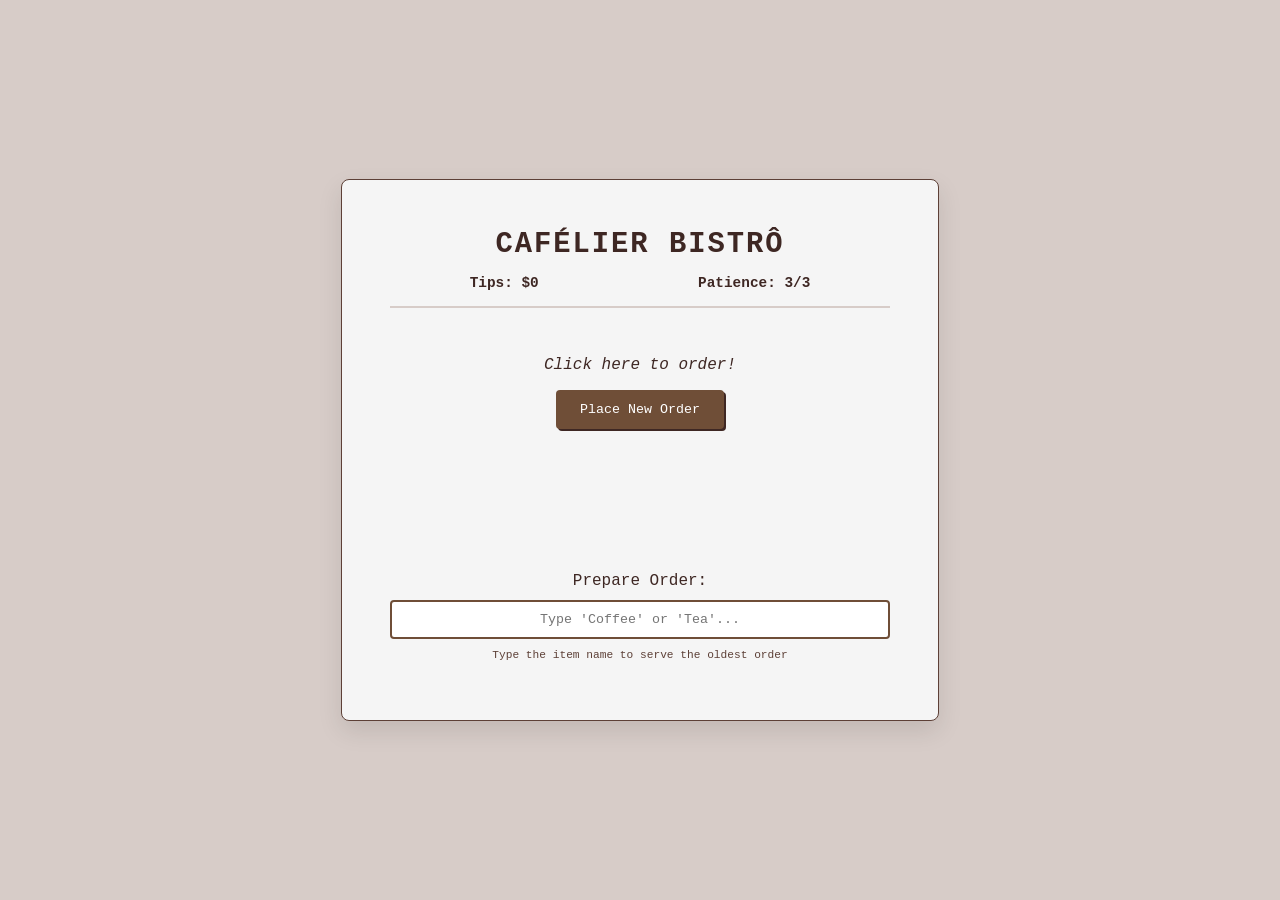
==== index.html @ 4508d90b "Day2-3" ====
<!DOCTYPE html>
<html lang="en">
<head>
  <meta charset="UTF-8">
  <meta name="viewport" content="width=device-width, initial-scale=1.0">
  <title>Cafélier Bistrô</title>
  <link rel="stylesheet" href="css/style.css">
</head>
<body>

  <div id="game-container">
    <header>
      <h1>Cafélier Bistrô</h1>
      <div class="stats">
        <p>Tips: $<span id="score">0</span></p>
        <p>Patience: <span id="lives">3</span>/3</p>
      </div>
    </header>

    <main id="app">
      <div id="order-board">
        <p class="order-prompt">Click here to order!</p>
        <button id="order-btn" class="primary-btn">Place New Order</button>
        <ul id="active-orders"></ul>
      </div>
    </main>

    <footer>
      <div class="input-area">
        <label for="barista-input">Prepare Order:</label>
        <input type="text" id="barista-input" placeholder="Type 'Coffee' or 'Tea'..." autocomplete="off" autofocus>
      </div>
      <p class="hint">Type the item name to serve the oldest order</p>
    </footer>
  </div>

  <!-- Alterado para a raiz para evitar erros de pasta -->
  <script src="index.js"></script>
</body>
</html>
---- css/style.css ----
/* --- Base Styles --- */
:root {
  --coffee-dark: #3e2723;
  --coffee-medium: #5d4037;
  --coffee-light: #d7ccc8;
  --paper: #f5f5f5;
  --accent: #6f4e37;
}

body {
  background-color: var(--coffee-light);
  font-family: 'Courier New', Courier, monospace;
  color: var(--coffee-dark);
  margin: 0;
  display: flex;
  justify-content: center;
  align-items: center;
  min-height: 100vh;
}

#game-container {
  background-color: var(--paper);
  width: 90%;
  max-width: 500px;
  padding: 2rem;
  border-radius: 8px;
  box-shadow: 0 10px 25px rgba(0,0,0,0.1);
  border: 1px solid var(--coffee-medium);
}

/* --- Header & Stats --- */
header {
  text-align: center;
  border-bottom: 2px solid var(--coffee-light);
  margin-bottom: 2rem;
}

h1 {
  margin: 0;
  font-size: 1.8rem;
  text-transform: uppercase;
  letter-spacing: 2px;
}

.stats {
  display: flex;
  justify-content: space-around;
  font-weight: bold;
  font-size: 0.9rem;
}

/* --- Main Board & Orders --- */
#order-board {
  min-height: 200px;
  display: flex;
  flex-direction: column;
  align-items: center;
}

.order-prompt {
  font-style: italic;
  margin-bottom: 1rem;
}

#active-orders {
  list-style: none;
  padding: 0;
  width: 100%;
  display: flex;
  flex-wrap: wrap;
  gap: 10px;
  justify-content: center;
}

/* UI Feedback: The class you used in JS */
.user-item {
  background-color: var(--coffee-medium);
  color: white;
  padding: 8px 15px;
  border-radius: 20px;
  font-size: 0.8rem;
  animation: popIn 0.3s ease-out;
}

@keyframes popIn {
  0% { transform: scale(0); opacity: 0; }
  100% { transform: scale(1); opacity: 1; }
}

/* --- Buttons & Inputs --- */
#order-btn {
  background-color: var(--accent);
  color: white;
  border: none;
  padding: 12px 24px;
  border-radius: 4px;
  cursor: pointer;
  font-family: inherit;
  transition: background 0.3s;
  box-shadow: 2px 2px 0px var(--coffee-dark);
}

#order-btn:active {
  transform: translate(1px, 1px);
  box-shadow: none;
}

footer {
  margin-top: 2rem;
  text-align: center;
}

.input-area {
  display: flex;
  flex-direction: column;
  gap: 10px;
}

#barista-input {
  padding: 10px;
  border: 2px solid var(--coffee-light);
  border-radius: 4px;
  font-family: inherit;
  text-align: center;
  outline: none;
}

#barista-input:focus {
  border-color: var(--accent);
}

.hint {
  font-size: 0.7rem;
  color: var(--coffee-medium);
  margin-top: 10px;
}

/* --- Media Queries --- */
@media (min-width: 768px) {
  #game-container {
    padding: 3rem;
  }
}
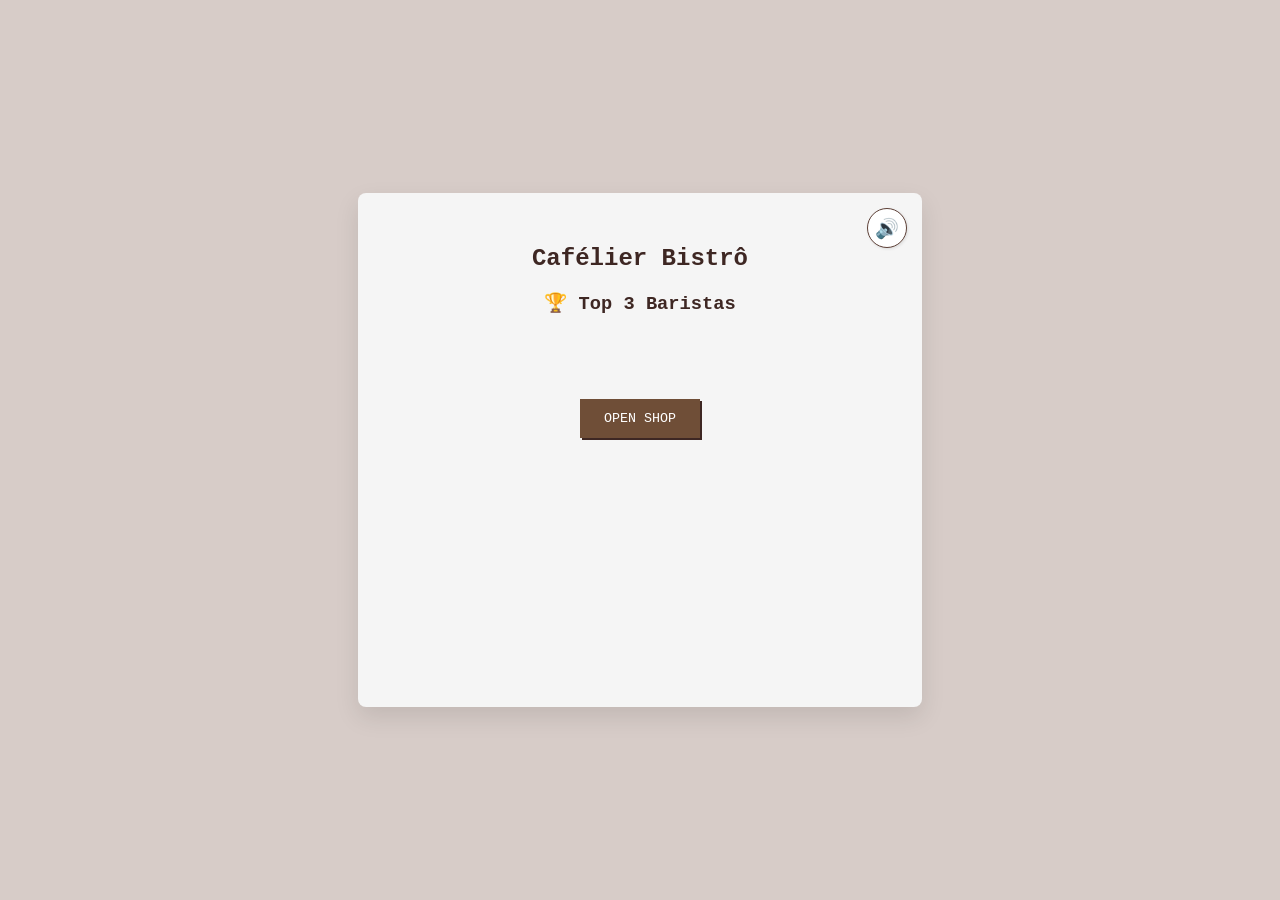
==== commit 6d3241a0: "Day2-3" ====
--- a/index.html
+++ b/index.html
@@ -3,38 +3,59 @@
 <head>
   <meta charset="UTF-8">
   <meta name="viewport" content="width=device-width, initial-scale=1.0">
-  <title>Cafélier Bistrô</title>
+  <title>Cafélier Bistrô - Lo-fi Game</title>
   <link rel="stylesheet" href="css/style.css">
 </head>
 <body>
+  <div id="game-container">
 
-  <div id="game-container">
-    <header>
+    <div class="audio-controls">
+    <button id="mute-btn">🔊</button>
+  </div>
+    
+    <!-- SCREEN 1: START MENU -->
+    <section id="screen-start" class="screen">
       <h1>Cafélier Bistrô</h1>
-      <div class="stats">
-        <p>Tips: $<span id="score">0</span></p>
-        <p>Patience: <span id="lives">3</span>/3</p>
+      <div class="ranking-preview">
+        <h3>🏆 Top 3 Baristas</h3>
+        <ol id="best-three-list"></ol>
       </div>
-    </header>
+      <button id="start-btn" class="primary-btn">OPEN SHOP</button>
+    </section>
 
-    <main id="app">
+    <!-- SCREEN 2: THE GAME -->
+    <section id="screen-game" class="screen hidden">
+      <header>
+        <div class="stats">
+          <p>Tips: $<span id="score">0</span></p>
+          <p>Time: <span id="timer">60</span>s</p>
+        </div>
+      </header>
       <div id="order-board">
-        <p class="order-prompt">Click here to order!</p>
-        <button id="order-btn" class="primary-btn">Place New Order</button>
+        <button id="pause-btn">Pause Game</button>
         <ul id="active-orders"></ul>
       </div>
-    </main>
+      <footer>
+        <input type="text" id="barista-input" placeholder="Type & Enter..." autocomplete="off">
+      </footer>
+    </section>
 
-    <footer>
-      <div class="input-area">
-        <label for="barista-input">Prepare Order:</label>
-        <input type="text" id="barista-input" placeholder="Type 'Coffee' or 'Tea'..." autocomplete="off" autofocus>
+    <!-- SCREEN 3: RANKING -->
+    <section id="screen-ranking" class="screen hidden">
+      <h1>Daily Ranking</h1>
+      <div class="full-ranking">
+        <ol id="top-ten-list"></ol>
       </div>
-      <p class="hint">Type the item name to serve the oldest order</p>
-    </footer>
+      <button id="restart-btn" class="primary-btn">BACK TO MENU</button>
+    </section>
+
   </div>
 
-  <!-- Alterado para a raiz para evitar erros de pasta -->
+  <!-- Background Music -->
+  <audio id="bg-music" loop>
+    <source src="lnplusmusic-jazz-background-music-416542 (1).mp3" type="audio/mpeg">
+  </audio>
+
   <script src="index.js"></script>
 </body>
 </html>
--- a/css/style.css
+++ b/css/style.css
@@ -1,4 +1,3 @@
-/* --- Base Styles --- */
 :root {
   --coffee-dark: #3e2723;
   --coffee-medium: #5d4037;
@@ -7,6 +6,7 @@
   --accent: #6f4e37;
 }
 
+/* --- Base Layout --- */
 body {
   background-color: var(--coffee-light);
   font-family: 'Courier New', Courier, monospace;
@@ -20,124 +20,92 @@
 
 #game-container {
   background-color: var(--paper);
-  width: 90%;
+  width: 95%;
   max-width: 500px;
   padding: 2rem;
   border-radius: 8px;
   box-shadow: 0 10px 25px rgba(0,0,0,0.1);
-  border: 1px solid var(--coffee-medium);
+  text-align: center;
+  position: relative; /* Importante para o botão Mute */
+  min-height: 450px;
 }
 
-/* --- Header & Stats --- */
-header {
-  text-align: center;
-  border-bottom: 2px solid var(--coffee-light);
-  margin-bottom: 2rem;
+/* --- Navigation & Screens --- */
+.screen { transition: opacity 0.3s ease; }
+.hidden { display: none !important; }
+
+/* --- Audio Controls --- */
+.audio-controls {
+  position: absolute;
+  top: 15px;
+  right: 15px;
+  z-index: 100;
 }
 
-h1 {
-  margin: 0;
-  font-size: 1.8rem;
-  text-transform: uppercase;
-  letter-spacing: 2px;
+#mute-btn {
+  background: white;
+  border: 1px solid var(--coffee-medium);
+  border-radius: 50%;
+  width: 40px;
+  height: 40px;
+  cursor: pointer;
+  font-size: 1.2rem;
+  display: flex;
+  align-items: center;
+  justify-content: center;
+  box-shadow: 1px 1px 3px rgba(0,0,0,0.1);
 }
 
-.stats {
-  display: flex;
-  justify-content: space-around;
-  font-weight: bold;
-  font-size: 0.9rem;
-}
-
-/* --- Main Board & Orders --- */
-#order-board {
-  min-height: 200px;
-  display: flex;
-  flex-direction: column;
-  align-items: center;
-}
-
-.order-prompt {
-  font-style: italic;
-  margin-bottom: 1rem;
+/* --- Game Elements --- */
+.primary-btn, #pause-btn {
+  background-color: var(--accent);
+  color: white;
+  border: none;
+  padding: 12px 24px;
+  cursor: pointer;
+  font-family: inherit;
+  margin-top: 20px;
+  box-shadow: 2px 2px 0px var(--coffee-dark);
+  text-transform: uppercase;
 }
 
 #active-orders {
   list-style: none;
-  padding: 0;
-  width: 100%;
+  padding: 20px 0;
   display: flex;
   flex-wrap: wrap;
   gap: 10px;
   justify-content: center;
+  min-height: 120px;
 }
 
-/* UI Feedback: The class you used in JS */
 .user-item {
   background-color: var(--coffee-medium);
   color: white;
   padding: 8px 15px;
   border-radius: 20px;
-  font-size: 0.8rem;
+  font-size: 0.9rem;
   animation: popIn 0.3s ease-out;
+}
+
+#barista-input {
+  width: 80%;
+  padding: 12px;
+  border: 2px solid var(--coffee-medium);
+  text-align: center;
+  font-family: inherit;
+  outline: none;
+}
+
+/* --- Ranking Lists --- */
+ol {
+  text-align: left;
+  display: inline-block;
+  margin: 20px 0;
+  line-height: 1.6;
 }
 
 @keyframes popIn {
   0% { transform: scale(0); opacity: 0; }
   100% { transform: scale(1); opacity: 1; }
 }
-
-/* --- Buttons & Inputs --- */
-#order-btn {
-  background-color: var(--accent);
-  color: white;
-  border: none;
-  padding: 12px 24px;
-  border-radius: 4px;
-  cursor: pointer;
-  font-family: inherit;
-  transition: background 0.3s;
-  box-shadow: 2px 2px 0px var(--coffee-dark);
-}
-
-#order-btn:active {
-  transform: translate(1px, 1px);
-  box-shadow: none;
-}
-
-footer {
-  margin-top: 2rem;
-  text-align: center;
-}
-
-.input-area {
-  display: flex;
-  flex-direction: column;
-  gap: 10px;
-}
-
-#barista-input {
-  padding: 10px;
-  border: 2px solid var(--coffee-light);
-  border-radius: 4px;
-  font-family: inherit;
-  text-align: center;
-  outline: none;
-}
-
-#barista-input:focus {
-  border-color: var(--accent);
-}
-
-.hint {
-  font-size: 0.7rem;
-  color: var(--coffee-medium);
-  margin-top: 10px;
-}
-
-/* --- Media Queries --- */
-@media (min-width: 768px) {
-  #game-container {
-    padding: 3rem;
-  }
-}
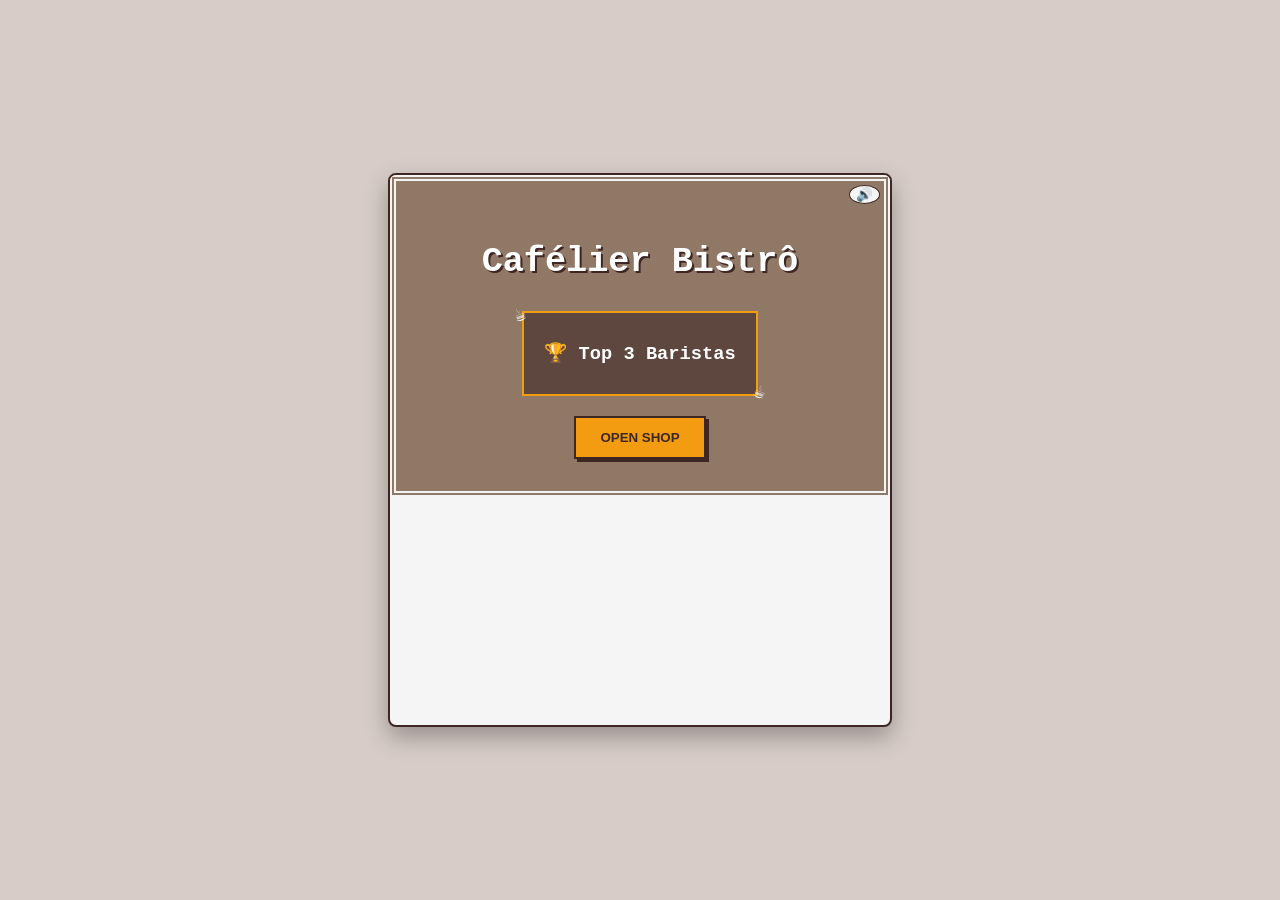
==== commit 40477e27: "day3-1" ====
--- a/index.html
+++ b/index.html
@@ -3,17 +3,19 @@
 <head>
   <meta charset="UTF-8">
   <meta name="viewport" content="width=device-width, initial-scale=1.0">
-  <title>Cafélier Bistrô - Lo-fi Game</title>
+  <title>Cafélier Bistrô - Vintage Edition</title>
   <link rel="stylesheet" href="css/style.css">
+  <link href="https://images.stockcake.com/public/3/e/5/3e59eb35-c9fb-48df-bbff-ca8f96c43106_large/proud-pixel-barista-stockcake.jpg" rel="stylesheet">
 </head>
 <body>
   <div id="game-container">
+    
+    <!-- Mute Button -->
+    <div class="audio-controls">
+      <button id="mute-btn">🔊</button>
+    </div>
 
-    <div class="audio-controls">
-    <button id="mute-btn">🔊</button>
-  </div>
-    
-    <!-- SCREEN 1: START MENU -->
+    <!-- SCREEN 1: START MENU (Vintage Style) -->
     <section id="screen-start" class="screen">
       <h1>Cafélier Bistrô</h1>
       <div class="ranking-preview">
@@ -31,6 +33,12 @@
           <p>Time: <span id="timer">60</span>s</p>
         </div>
       </header>
+
+      <!-- Barista Animation Area -->
+      <div class="barista-container">
+        <div class="barista-sprite"></div>
+      </div>
+
       <div id="order-board">
         <button id="pause-btn">Pause Game</button>
         <ul id="active-orders"></ul>
@@ -42,7 +50,7 @@
 
     <!-- SCREEN 3: RANKING -->
     <section id="screen-ranking" class="screen hidden">
-      <h1>Daily Ranking</h1>
+      <h1>Hall of Fame</h1>
       <div class="full-ranking">
         <ol id="top-ten-list"></ol>
       </div>
@@ -51,11 +59,13 @@
 
   </div>
 
-  <!-- Background Music -->
+  <!-- Background Music (Using your file name) -->
   <audio id="bg-music" loop>
     <source src="lnplusmusic-jazz-background-music-416542 (1).mp3" type="audio/mpeg">
   </audio>
 
+
+
   <script src="index.js"></script>
 </body>
 </html>
--- a/css/style.css
+++ b/css/style.css
@@ -4,9 +4,9 @@
   --coffee-light: #d7ccc8;
   --paper: #f5f5f5;
   --accent: #6f4e37;
+  --gold: #f39c12;
 }
 
-/* --- Base Layout --- */
 body {
   background-color: var(--coffee-light);
   font-family: 'Courier New', Courier, monospace;
@@ -22,90 +22,104 @@
   background-color: var(--paper);
   width: 95%;
   max-width: 500px;
-  padding: 2rem;
+  min-height: 550px;
   border-radius: 8px;
-  box-shadow: 0 10px 25px rgba(0,0,0,0.1);
+  box-shadow: 0 10px 25px rgba(0,0,0,0.3);
   text-align: center;
-  position: relative; /* Importante para o botão Mute */
-  min-height: 450px;
+  position: relative;
+  overflow: hidden;
+  border: 2px solid var(--coffee-dark);
 }
 
-/* --- Navigation & Screens --- */
-.screen { transition: opacity 0.3s ease; }
+.screen { padding: 2rem; transition: opacity 0.3s ease; }
 .hidden { display: none !important; }
 
-/* --- Audio Controls --- */
-.audio-controls {
-  position: absolute;
-  top: 15px;
-  right: 15px;
-  z-index: 100;
+/* --- SCREEN 1: VINTAGE STYLE --- */
+#screen-start {
+  background-image: linear-gradient(rgba(111, 78, 55, 0.75), rgba(111, 78, 55, 0.75)), 
+                    url('https://unsplash.com');
+  background-size: cover;
+  background-position: center;
+  color: white;
+  border: 6px double var(--paper);
+  height: 100%;
+  box-sizing: border-box;
 }
 
-#mute-btn {
-  background: white;
-  border: 1px solid var(--coffee-medium);
-  border-radius: 50%;
-  width: 40px;
-  height: 40px;
-  cursor: pointer;
-  font-size: 1.2rem;
-  display: flex;
-  align-items: center;
-  justify-content: center;
-  box-shadow: 1px 1px 3px rgba(0,0,0,0.1);
+#screen-start h1 { font-size: 2.2rem; text-shadow: 2px 2px 0px var(--coffee-dark); }
+
+.ranking-preview {
+  background: rgba(62, 39, 35, 0.6);
+  border: 2px solid var(--gold);
+  padding: 10px 20px;
+  margin: 20px auto;
+  width: fit-content;
+  position: relative;
 }
 
-/* --- Game Elements --- */
-.primary-btn, #pause-btn {
-  background-color: var(--accent);
-  color: white;
-  border: none;
+.ranking-preview::before, .ranking-preview::after {
+  content: "☕";
+  position: absolute;
+  font-size: 1.2rem;
+}
+.ranking-preview::before { top: -10px; left: -10px; transform: rotate(-20deg); }
+.ranking-preview::after { bottom: -10px; right: -10px; transform: rotate(20deg); }
+
+/* --- SCREEN 2: BARISTA ANIMATION --- */
+.barista-container { margin: 15px 0; }
+.barista-sprite {
+  width: 80px; height: 80px;
+  margin: 0 auto;
+  background-image: url('https://freepik.com');
+  background-size: cover;
+  border-radius: 50%;
+  border: 3px solid var(--coffee-medium);
+  animation: baristaServing 1s ease-in-out infinite;
+}
+
+@keyframes baristaServing {
+  0%, 100% { transform: translateY(0); }
+  50% { transform: translateY(-5px); }
+}
+
+/* --- UI ELEMENTS --- */
+.primary-btn {
+  background-color: var(--gold);
+  color: var(--coffee-dark);
+  border: 2px solid var(--coffee-dark);
   padding: 12px 24px;
+  font-weight: bold;
   cursor: pointer;
-  font-family: inherit;
-  margin-top: 20px;
-  box-shadow: 2px 2px 0px var(--coffee-dark);
-  text-transform: uppercase;
+  box-shadow: 3px 3px 0px var(--coffee-dark);
 }
 
 #active-orders {
-  list-style: none;
-  padding: 20px 0;
-  display: flex;
-  flex-wrap: wrap;
-  gap: 10px;
-  justify-content: center;
-  min-height: 120px;
+  list-style: none; padding: 15px 0;
+  display: flex; flex-wrap: wrap; gap: 8px; justify-content: center;
 }
 
 .user-item {
-  background-color: var(--coffee-medium);
-  color: white;
-  padding: 8px 15px;
-  border-radius: 20px;
-  font-size: 0.9rem;
-  animation: popIn 0.3s ease-out;
+  background-color: var(--coffee-medium); color: white;
+  padding: 6px 12px; border-radius: 15px; font-size: 0.8rem;
 }
 
 #barista-input {
-  width: 80%;
-  padding: 12px;
-  border: 2px solid var(--coffee-medium);
-  text-align: center;
-  font-family: inherit;
-  outline: none;
+  width: 80%; padding: 10px; border: 2px solid var(--coffee-medium); text-align: center;
 }
 
-/* --- Ranking Lists --- */
-ol {
-  text-align: left;
-  display: inline-block;
-  margin: 20px 0;
-  line-height: 1.6;
-}
+.audio-controls { position: absolute; top: 10px; right: 10px; z-index: 100; }
+#mute-btn { background: var(--paper); border: 1px solid var(--coffee-dark); border-radius: 50%; cursor: pointer; }
 
-@keyframes popIn {
-  0% { transform: scale(0); opacity: 0; }
-  100% { transform: scale(1); opacity: 1; }
-}
+.full-ranking { border: 3px double var(--coffee-medium); padding: 15px; margin: 15px 0; }
+
+/* --- RANKING SCREEN --- */
+#screen-ranking {
+  background-image: linear-gradient(rgba(111, 78, 55, 0.75), rgba(111, 78, 55, 0.75)), 
+                    url('https://unsplash.com');
+  background-size: cover;
+  background-position: center;
+  color: white;
+  border: 6px double var(--paper);
+  height: 100%;
+  box-sizing: border-box;
+}
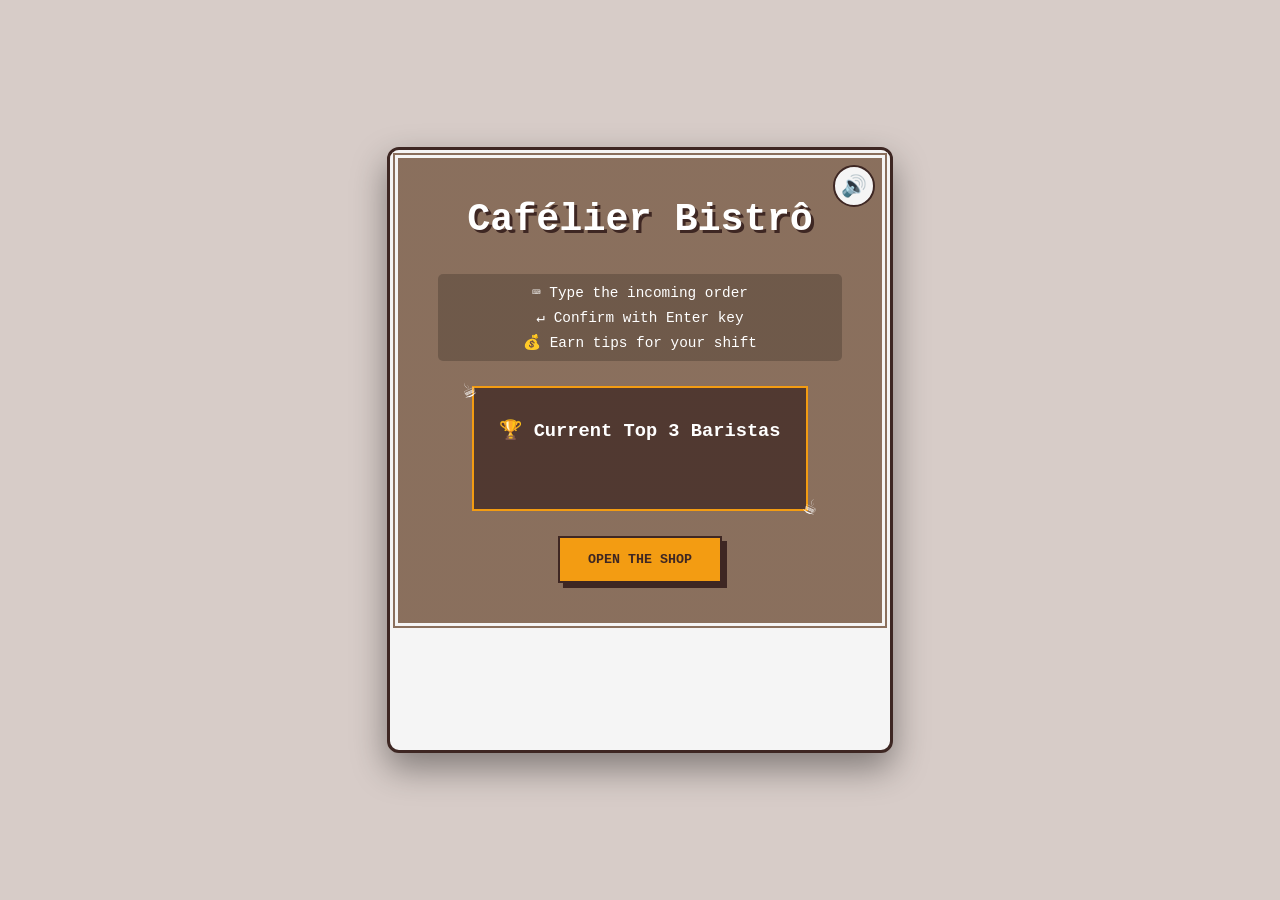
==== commit 65cdc26d: "day4" ====
--- a/index.html
+++ b/index.html
@@ -1,71 +1,143 @@
 <!DOCTYPE html>
+<!-- Project: Cafélier Bistrô - Professional Edition -->
 <html lang="en">
 <head>
+  <!-- 1. METADATA AND SETUP -->
   <meta charset="UTF-8">
   <meta name="viewport" content="width=device-width, initial-scale=1.0">
-  <title>Cafélier Bistrô - Vintage Edition</title>
+  <meta http-equiv="X-UA-Compatible" content="ie=edge">
+  
+  <!-- SEO and Tab Title -->
+  <title>Cafélier Bistrô - Lo-fi Barista Experience</title>
+  
+  <!-- CSS Connection (Ensure the 'css' folder exists) -->
   <link rel="stylesheet" href="css/style.css">
-  <link href="https://images.stockcake.com/public/3/e/5/3e59eb35-c9fb-48df-bbff-ca8f96c43106_large/proud-pixel-barista-stockcake.jpg" rel="stylesheet">
 </head>
 <body>
+
+  <!-- MAIN WRAPPER: Contains the entire game experience -->
   <div id="game-container">
     
-    <!-- Mute Button -->
+    <!-- 2. SYSTEM CONTROLS -->
+    <!-- Floating Audio Button for Mute/Unmute -->
     <div class="audio-controls">
-      <button id="mute-btn">🔊</button>
+      <button id="mute-btn" title="Toggle Sound Effects and Music">🔊</button>
     </div>
 
-    <!-- SCREEN 1: START MENU (Vintage Style) -->
+    <!-- 3. SCREEN 1: START MENU (Vintage/Sepia Aesthetic) -->
+    <!-- This screen is visible on load and hidden during gameplay -->
     <section id="screen-start" class="screen">
-      <h1>Cafélier Bistrô</h1>
+      
+      <h1 class="main-title">Cafélier Bistrô</h1>
+      
+      <!-- UX: Quick Visual Tutorial -->
+      <div class="how-to-play">
+        <div class="step">
+          <span class="icon">⌨️</span> 
+          <span class="text">Type the incoming order</span>
+        </div>
+        <div class="step">
+          <span class="icon">↵</span> 
+          <span class="text">Confirm with Enter key</span>
+        </div>
+        <div class="step">
+          <span class="icon">💰</span> 
+          <span class="text">Earn tips for your shift</span>
+        </div>
+      </div>
+
+      <!-- High Score Preview (Top 3) -->
       <div class="ranking-preview">
-        <h3>🏆 Top 3 Baristas</h3>
-        <ol id="best-three-list"></ol>
+        <h3 class="gold-text">🏆 Current Top 3 Baristas</h3>
+        <ol id="best-three-list">
+          <!-- Populated by updateRankingUI in index.js -->
+        </ol>
       </div>
-      <button id="start-btn" class="primary-btn">OPEN SHOP</button>
+      
+      <!-- Start Interaction Button -->
+      <button id="start-btn" class="primary-btn">OPEN THE SHOP</button>
     </section>
 
-    <!-- SCREEN 2: THE GAME -->
+    <!-- 4. SCREEN 2: GAMEPLAY INTERFACE -->
+    <!-- This section is hidden until the player clicks 'Open Shop' -->
     <section id="screen-game" class="screen hidden">
-      <header>
+      
+      <header class="game-header">
         <div class="stats">
-          <p>Tips: $<span id="score">0</span></p>
-          <p>Time: <span id="timer">60</span>s</p>
+          <!-- Score Tracking -->
+          <div class="stat-box">
+            Tips: $<span id="score">0</span>
+          </div>
+          <!-- 60s Countdown Timer -->
+          <div class="stat-box">
+            Time: <span id="timer">60</span>s
+          </div>
         </div>
       </header>
 
-      <!-- Barista Animation Area -->
+      <!-- Animated Barista Visual -->
       <div class="barista-container">
         <div class="barista-sprite"></div>
       </div>
 
+      <!-- Dynamic Order Board -->
       <div id="order-board">
-        <button id="pause-btn">Pause Game</button>
-        <ul id="active-orders"></ul>
+        <!-- Anti-Cheat Overlay (Visible when game is paused) -->
+        <div id="pause-overlay" class="hidden">
+          <div class="pause-content">PAUSED - TAKE A BREAK</div>
+        </div>
+        
+        <!-- Target List for the Barista (Coffee/Tea items) -->
+        <ul id="active-orders">
+          <!-- Injected dynamically by spawnOrder function -->
+        </ul>
       </div>
-      <footer>
-        <input type="text" id="barista-input" placeholder="Type & Enter..." autocomplete="off">
+
+      <footer class="game-footer">
+        <!-- Control to pause the shift -->
+        <button id="pause-btn" class="secondary-btn">Pause Game</button>
+        
+        <!-- Barista Interaction Field (Anti-paste enabled in JS) -->
+        <div class="input-wrapper">
+          <input 
+            type="text" 
+            id="barista-input" 
+            placeholder="Prepare the order here..." 
+            autocomplete="off"
+            spellcheck="false"
+          >
+        </div>
       </footer>
     </section>
 
-    <!-- SCREEN 3: RANKING -->
+    <!-- 5. SCREEN 3: HALL OF FAME (Final Results) -->
+    <!-- Visible only after the 60s timer expires -->
     <section id="screen-ranking" class="screen hidden">
-      <h1>Hall of Fame</h1>
+      <h1 class="gold-text">Hall of Fame</h1>
+      
+      <!-- Full list of the Top 10 scores recorded -->
       <div class="full-ranking">
-        <ol id="top-ten-list"></ol>
+        <ol id="top-ten-list">
+          <!-- Injected via localStorage in index.js -->
+        </ol>
       </div>
-      <button id="restart-btn" class="primary-btn">BACK TO MENU</button>
+      
+      <!-- Navigation back to the Start Menu -->
+      <button id="restart-btn" class="primary-btn">RETURN TO MENU</button>
     </section>
 
   </div>
 
-  <!-- Background Music (Using your file name) -->
+  <!-- 6. MULTIMEDIA ASSETS -->
+  <!-- Main Soundtrack -->
   <audio id="bg-music" loop>
     <source src="lnplusmusic-jazz-background-music-416542 (1).mp3" type="audio/mpeg">
+    Your browser does not support the HTML5 audio tag.
   </audio>
 
+  <!-- 7. SCRIPT INJECTION -->
+  <!-- Loaded at the end to ensure DOM availability -->
+  <script src="index.js"></script>
 
-
-  <script src="index.js"></script>
 </body>
 </html>
--- a/css/style.css
+++ b/css/style.css
@@ -1,3 +1,4 @@
+/* --- 1. GLOBAL VARIABLES --- */
 :root {
   --coffee-dark: #3e2723;
   --coffee-medium: #5d4037;
@@ -5,8 +6,11 @@
   --paper: #f5f5f5;
   --accent: #6f4e37;
   --gold: #f39c12;
-}
-
+  --error: #e74c3c;
+  --shadow: rgba(0, 0, 0, 0.4);
+}
+
+/* --- 2. BASE RESET AND LAYOUT --- */
 body {
   background-color: var(--coffee-light);
   font-family: 'Courier New', Courier, monospace;
@@ -22,104 +26,223 @@
   background-color: var(--paper);
   width: 95%;
   max-width: 500px;
-  min-height: 550px;
-  border-radius: 8px;
-  box-shadow: 0 10px 25px rgba(0,0,0,0.3);
+  min-height: 600px;
+  border-radius: 12px;
+  box-shadow: 0 15px 35px var(--shadow);
   text-align: center;
   position: relative;
   overflow: hidden;
-  border: 2px solid var(--coffee-dark);
-}
-
-.screen { padding: 2rem; transition: opacity 0.3s ease; }
-.hidden { display: none !important; }
-
-/* --- SCREEN 1: VINTAGE STYLE --- */
+  border: 3px solid var(--coffee-dark);
+}
+
+/* --- 3. NAVIGATION SYSTEM --- */
+.screen {
+  padding: 2.5rem;
+  transition: opacity 0.4s ease-in-out;
+  height: 100%;
+  box-sizing: border-box;
+}
+
+.hidden {
+  display: none !important;
+}
+
+/* --- 4. START SCREEN: VINTAGE BISTRO --- */
 #screen-start {
-  background-image: linear-gradient(rgba(111, 78, 55, 0.75), rgba(111, 78, 55, 0.75)), 
+  background-image: linear-gradient(rgba(111, 78, 55, 0.8), rgba(111, 78, 55, 0.8)), 
                     url('https://unsplash.com');
   background-size: cover;
   background-position: center;
   color: white;
-  border: 6px double var(--paper);
-  height: 100%;
-  box-sizing: border-box;
-}
-
-#screen-start h1 { font-size: 2.2rem; text-shadow: 2px 2px 0px var(--coffee-dark); }
+  border: 8px double var(--paper);
+}
+
+.main-title {
+  font-size: 2.4rem;
+  text-shadow: 3px 3px 0px var(--coffee-dark);
+  margin-top: 0;
+}
+
+.how-to-play {
+  display: flex;
+  flex-direction: column;
+  gap: 8px;
+  margin: 20px 0;
+  font-size: 0.9rem;
+  background: rgba(0,0,0,0.2);
+  padding: 10px;
+  border-radius: 5px;
+}
 
 .ranking-preview {
-  background: rgba(62, 39, 35, 0.6);
+  background: rgba(62, 39, 35, 0.75);
   border: 2px solid var(--gold);
-  padding: 10px 20px;
-  margin: 20px auto;
+  padding: 12px 25px;
+  margin: 25px auto;
   width: fit-content;
   position: relative;
 }
 
-.ranking-preview::before, .ranking-preview::after {
+.ranking-preview::before, 
+.ranking-preview::after {
   content: "☕";
   position: absolute;
-  font-size: 1.2rem;
-}
-.ranking-preview::before { top: -10px; left: -10px; transform: rotate(-20deg); }
-.ranking-preview::after { bottom: -10px; right: -10px; transform: rotate(20deg); }
-
-/* --- SCREEN 2: BARISTA ANIMATION --- */
-.barista-container { margin: 15px 0; }
+  font-size: 1.4rem;
+}
+.ranking-preview::before { top: -12px; left: -12px; transform: rotate(-25deg); }
+.ranking-preview::after { bottom: -12px; right: -12px; transform: rotate(25deg); }
+
+/* --- 5. GAMEPLAY ANIMATIONS --- */
+.barista-container {
+  margin: 20px 0;
+}
+
 .barista-sprite {
-  width: 80px; height: 80px;
+  width: 100px;
+  height: 100px;
   margin: 0 auto;
-  background-image: url('https://freepik.com');
+  background-image: url('Pixel art barista behind cafe counter cozy vibes with coffee and warm string lights _ Premium AI-generated image.html');
   background-size: cover;
+  background-position: center;
+  background-color: white; 
+  border: 3px solid var(--coffee-medium);
   border-radius: 50%;
-  border: 3px solid var(--coffee-medium);
-  animation: baristaServing 1s ease-in-out infinite;
-}
-
-@keyframes baristaServing {
-  0%, 100% { transform: translateY(0); }
-  50% { transform: translateY(-5px); }
-}
-
-/* --- UI ELEMENTS --- */
+  animation: serving 1s infinite ease-in-out;
+}
+
+@keyframes servingAction {
+  0%, 100% { transform: translateY(0) rotate(0deg); }
+  50% { transform: translateY(-6px) rotate(3deg); }
+}
+
+/* --- 6. UX FEEDBACK: SHAKE --- */
+.shake {
+  animation: errorShake 0.4s;
+  border-color: var(--error) !important;
+  background-color: #ffedeb !important;
+}
+
+@keyframes errorShake {
+  0%, 100% { transform: translateX(0); }
+  20% { transform: translateX(-6px); }
+  40% { transform: translateX(6px); }
+  60% { transform: translateX(-4px); }
+  80% { transform: translateX(4px); }
+}
+
+/* --- 7. ORDER BOARD AND PAUSE --- */
+#order-board {
+  position: relative;
+  min-height: 180px;
+  background: rgba(215, 204, 200, 0.25);
+  border-radius: 6px;
+  margin-bottom: 15px;
+  border: 1px dashed var(--coffee-medium);
+}
+
+#pause-overlay {
+  position: absolute;
+  top: 0;
+  left: 0;
+  width: 100%;
+  height: 100%;
+  background: rgba(0,0,0,0.85);
+  color: white;
+  display: flex;
+  justify-content: center;
+  align-items: center;
+  z-index: 50;
+  font-weight: bold;
+  letter-spacing: 2px;
+}
+
+#active-orders {
+  list-style: none;
+  padding: 15px;
+  display: flex;
+  flex-wrap: wrap;
+  gap: 10px;
+  justify-content: center;
+}
+
+.user-item {
+  background-color: var(--coffee-medium);
+  color: white;
+  padding: 8px 16px;
+  border-radius: 18px;
+  font-size: 0.85rem;
+  box-shadow: 2px 2px 4px rgba(0,0,0,0.2);
+}
+
+/* --- 8. INPUT AND BUTTONS --- */
+#barista-input {
+  width: 90%;
+  padding: 14px;
+  border: 2px solid var(--coffee-medium);
+  font-family: inherit;
+  font-size: 1rem;
+  text-align: center;
+  border-radius: 4px;
+  transition: all 0.2s;
+}
+
 .primary-btn {
   background-color: var(--gold);
   color: var(--coffee-dark);
   border: 2px solid var(--coffee-dark);
-  padding: 12px 24px;
+  padding: 14px 28px;
   font-weight: bold;
   cursor: pointer;
-  box-shadow: 3px 3px 0px var(--coffee-dark);
-}
-
-#active-orders {
-  list-style: none; padding: 15px 0;
-  display: flex; flex-wrap: wrap; gap: 8px; justify-content: center;
-}
-
-.user-item {
-  background-color: var(--coffee-medium); color: white;
-  padding: 6px 12px; border-radius: 15px; font-size: 0.8rem;
-}
-
-#barista-input {
-  width: 80%; padding: 10px; border: 2px solid var(--coffee-medium); text-align: center;
-}
-
-.audio-controls { position: absolute; top: 10px; right: 10px; z-index: 100; }
-#mute-btn { background: var(--paper); border: 1px solid var(--coffee-dark); border-radius: 50%; cursor: pointer; }
-
-.full-ranking { border: 3px double var(--coffee-medium); padding: 15px; margin: 15px 0; }
-
-/* --- RANKING SCREEN --- */
-#screen-ranking {
-  background-image: linear-gradient(rgba(111, 78, 55, 0.75), rgba(111, 78, 55, 0.75)), 
-                    url('https://unsplash.com');
-  background-size: cover;
-  background-position: center;
-  color: white;
-  border: 6px double var(--paper);
-  height: 100%;
-  box-sizing: border-box;
+  box-shadow: 5px 5px 0px var(--coffee-dark);
+  font-family: inherit;
+}
+
+.primary-btn:active {
+  transform: translate(3px, 3px);
+  box-shadow: 2px 2px 0px var(--coffee-dark);
+}
+
+.secondary-btn {
+  background: var(--accent);
+  color: white;
+  border: none;
+  padding: 8px 16px;
+  cursor: pointer;
+  font-family: inherit;
+  font-size: 0.8rem;
+  margin-bottom: 10px;
+}
+
+/* --- 9. AUDIO AND RANKING --- */
+.audio-controls {
+  position: absolute;
+  top: 15px;
+  right: 15px;
+  z-index: 100;
+}
+
+#mute-btn {
+  background: var(--paper);
+  border: 2px solid var(--coffee-dark);
+  border-radius: 50%;
+  width: 42px;
+  height: 42px;
+  cursor: pointer;
+  font-size: 1.3rem;
+}
+
+.full-ranking {
+  border: 5px double var(--coffee-medium);
+  padding: 20px;
+  margin: 25px 0;
+  background-color: rgba(215, 204, 200, 0.3);
+}
+
+ol {
+  text-align: left;
+  display: inline-block;
+}
+
+ol li {
+  margin: 5px 0;
 }
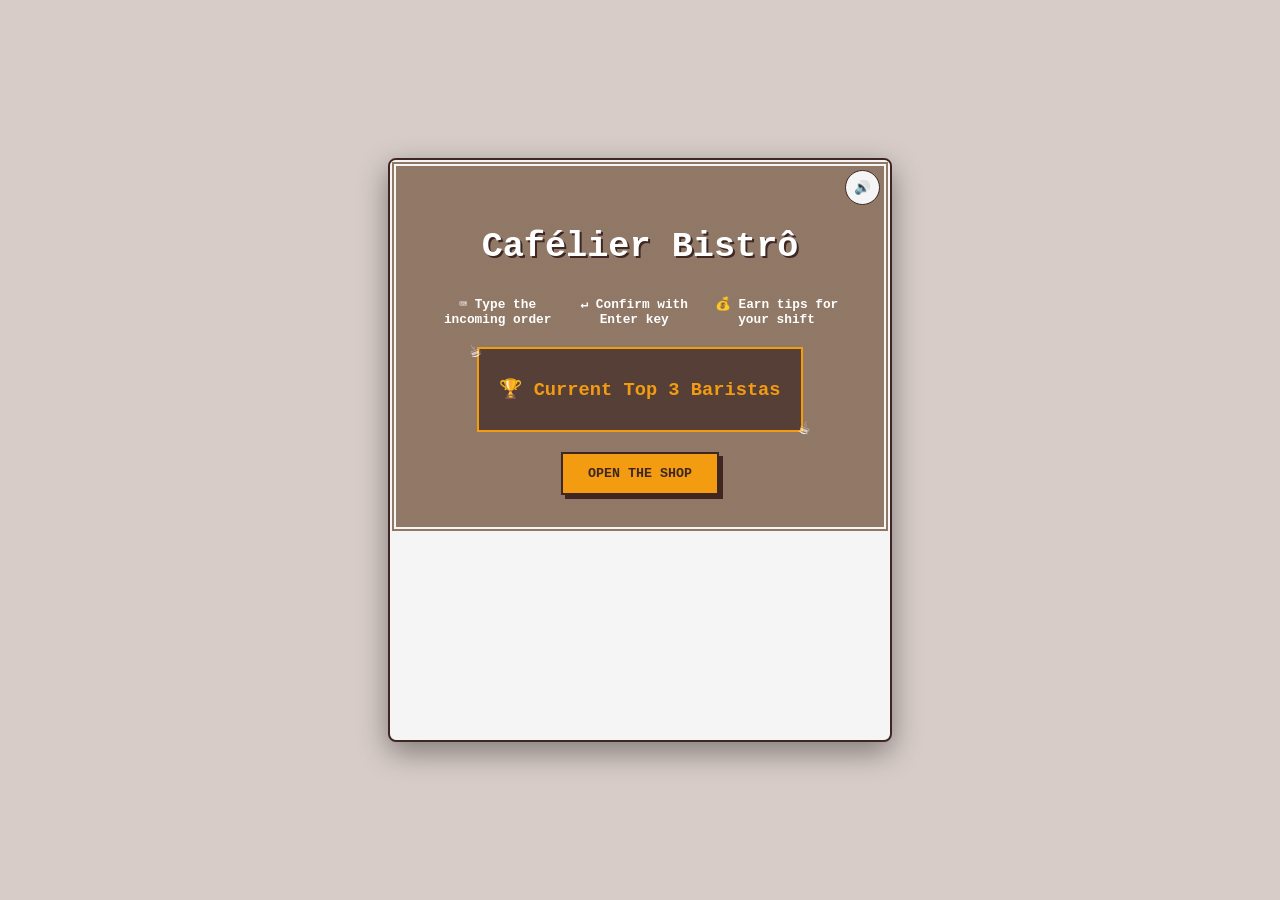
==== commit 05018226: "Day5" ====
--- a/index.html
+++ b/index.html
@@ -58,7 +58,7 @@
       <button id="start-btn" class="primary-btn">OPEN THE SHOP</button>
     </section>
 
-    <!-- 4. SCREEN 2: GAMEPLAY INTERFACE -->
+    <!-- 4. SCREEN 2: GAMEPLAY INTERFACE (Bistro Background) -->
     <!-- This section is hidden until the player clicks 'Open Shop' -->
     <section id="screen-game" class="screen hidden">
       
@@ -73,12 +73,12 @@
             Time: <span id="timer">60</span>s
           </div>
         </div>
+
+        <!-- NEW UX FEATURE: VISUAL TIMER BAR -->
+        <div class="timer-bar-container">
+          <div id="timer-progress"></div>
+        </div>
       </header>
-
-      <!-- Animated Barista Visual -->
-      <div class="barista-container">
-        <div class="barista-sprite"></div>
-      </div>
 
       <!-- Dynamic Order Board -->
       <div id="order-board">
--- a/css/style.css
+++ b/css/style.css
@@ -1,4 +1,3 @@
-/* --- 1. GLOBAL VARIABLES --- */
 :root {
   --coffee-dark: #3e2723;
   --coffee-medium: #5d4037;
@@ -7,10 +6,10 @@
   --accent: #6f4e37;
   --gold: #f39c12;
   --error: #e74c3c;
+  --success: #2ecc71;
   --shadow: rgba(0, 0, 0, 0.4);
 }
 
-/* --- 2. BASE RESET AND LAYOUT --- */
 body {
   background-color: var(--coffee-light);
   font-family: 'Courier New', Courier, monospace;
@@ -26,19 +25,19 @@
   background-color: var(--paper);
   width: 95%;
   max-width: 500px;
-  min-height: 600px;
-  border-radius: 12px;
-  box-shadow: 0 15px 35px var(--shadow);
+  min-height: 580px;
+  border-radius: 8px;
+  box-shadow: 0 10px 30px rgba(0,0,0,0.4);
   text-align: center;
   position: relative;
   overflow: hidden;
-  border: 3px solid var(--coffee-dark);
-}
-
-/* --- 3. NAVIGATION SYSTEM --- */
+  border: 2px solid var(--coffee-dark);
+  transition: background-color 0.2s ease;
+}
+
 .screen {
-  padding: 2.5rem;
-  transition: opacity 0.4s ease-in-out;
+  padding: 2rem;
+  transition: opacity 0.3s ease;
   height: 100%;
   box-sizing: border-box;
 }
@@ -47,202 +46,186 @@
   display: none !important;
 }
 
-/* --- 4. START SCREEN: VINTAGE BISTRO --- */
 #screen-start {
-  background-image: linear-gradient(rgba(111, 78, 55, 0.8), rgba(111, 78, 55, 0.8)), 
+  background-image: linear-gradient(rgba(111, 78, 55, 0.75), rgba(111, 78, 55, 0.75)), 
                     url('https://unsplash.com');
   background-size: cover;
   background-position: center;
   color: white;
-  border: 8px double var(--paper);
-}
-
-.main-title {
-  font-size: 2.4rem;
-  text-shadow: 3px 3px 0px var(--coffee-dark);
-  margin-top: 0;
+  border: 6px double var(--paper);
+}
+
+#screen-start h1 {
+  font-size: 2.2rem;
+  text-shadow: 2px 2px 0px var(--coffee-dark);
 }
 
 .how-to-play {
   display: flex;
-  flex-direction: column;
-  gap: 8px;
-  margin: 20px 0;
-  font-size: 0.9rem;
-  background: rgba(0,0,0,0.2);
-  padding: 10px;
-  border-radius: 5px;
+  justify-content: space-around;
+  margin: 15px 0;
+  font-size: 0.8rem;
+  font-weight: bold;
 }
 
 .ranking-preview {
-  background: rgba(62, 39, 35, 0.75);
+  background: rgba(62, 39, 35, 0.7);
   border: 2px solid var(--gold);
-  padding: 12px 25px;
-  margin: 25px auto;
+  padding: 10px 20px;
+  margin: 20px auto;
   width: fit-content;
   position: relative;
 }
 
-.ranking-preview::before, 
-.ranking-preview::after {
+.ranking-preview::before, .ranking-preview::after {
   content: "☕";
   position: absolute;
-  font-size: 1.4rem;
-}
-.ranking-preview::before { top: -12px; left: -12px; transform: rotate(-25deg); }
-.ranking-preview::after { bottom: -12px; right: -12px; transform: rotate(25deg); }
-
-/* --- 5. GAMEPLAY ANIMATIONS --- */
-.barista-container {
-  margin: 20px 0;
-}
-
-.barista-sprite {
-  width: 100px;
-  height: 100px;
-  margin: 0 auto;
-  background-image: url('Pixel art barista behind cafe counter cozy vibes with coffee and warm string lights _ Premium AI-generated image.html');
+  font-size: 1.2rem;
+}
+
+.ranking-preview::before { top: -10px; left: -10px; transform: rotate(-20deg); }
+.ranking-preview::after { bottom: -10px; right: -10px; transform: rotate(20deg); }
+
+/* --- SCREEN 2: BISTRO BACKGROUND --- */
+#screen-game {
+  background-image: linear-gradient(rgba(245, 245, 245, 0.85), rgba(245, 245, 245, 0.85)), 
+                    url('jakub-zerdzicki-A_90G6Ta56A-unsplash.png');
   background-size: cover;
   background-position: center;
-  background-color: white; 
-  border: 3px solid var(--coffee-medium);
-  border-radius: 50%;
-  animation: serving 1s infinite ease-in-out;
-}
-
-@keyframes servingAction {
-  0%, 100% { transform: translateY(0) rotate(0deg); }
-  50% { transform: translateY(-6px) rotate(3deg); }
-}
-
-/* --- 6. UX FEEDBACK: SHAKE --- */
-.shake {
-  animation: errorShake 0.4s;
-  border-color: var(--error) !important;
-  background-color: #ffedeb !important;
-}
-
-@keyframes errorShake {
-  0%, 100% { transform: translateX(0); }
-  20% { transform: translateX(-6px); }
-  40% { transform: translateX(6px); }
-  60% { transform: translateX(-4px); }
-  80% { transform: translateX(4px); }
-}
-
-/* --- 7. ORDER BOARD AND PAUSE --- */
+}
+
 #order-board {
   position: relative;
-  min-height: 180px;
-  background: rgba(215, 204, 200, 0.25);
-  border-radius: 6px;
-  margin-bottom: 15px;
-  border: 1px dashed var(--coffee-medium);
+  min-height: 150px;
+  background: rgba(215, 204, 200, 0.2);
+  border-radius: 5px;
+  margin: 10px 0;
 }
 
 #pause-overlay {
   position: absolute;
-  top: 0;
-  left: 0;
+  top: 0; left: 0; width: 100%; height: 100%;
+  background: rgba(0,0,0,0.8);
+  color: white;
+  display: flex;
+  justify-content: center;
+  align-items: center;
+  z-index: 10;
+  font-weight: bold;
+}
+
+.shake {
+  animation: shake 0.3s;
+  border-color: var(--error) !important;
+}
+
+@keyframes shake {
+  0%, 100% { transform: translateX(0); }
+  25% { transform: translateX(-5px); }
+  75% { transform: translateX(5px); }
+}
+
+.success-flash {
+  animation: flashGold 0.25s ease-out;
+}
+
+@keyframes flashGold {
+  0% { background-color: transparent; }
+  50% { background-color: var(--gold); }
+  100% { background-color: transparent; }
+}
+
+#active-orders {
+  list-style: none;
+  padding: 10px;
+  display: flex;
+  flex-wrap: wrap;
+  gap: 8px;
+  justify-content: center;
+}
+
+.user-item {
+  background-color: var(--coffee-medium);
+  color: white;
+  padding: 6px 12px;
+  border-radius: 15px;
+  font-size: 0.8rem;
+  animation: slideInPop 0.4s cubic-bezier(0.18, 0.89, 0.32, 1.28);
+}
+
+@keyframes slideInPop {
+  0% { transform: translateY(20px) scale(0); opacity: 0; }
+  100% { transform: translateY(0) scale(1); opacity: 1; }
+}
+
+#barista-input {
+  width: 90%;
+  padding: 12px;
+  border: 2px solid var(--coffee-medium);
+  font-family: inherit;
+  margin-top: 10px;
+  text-align: center;
+}
+
+.timer-bar-container {
+  width: 100%;
+  height: 10px;
+  background-color: var(--coffee-light);
+  border-radius: 5px;
+  margin-top: 15px;
+  overflow: hidden;
+  border: 1px solid var(--coffee-dark);
+}
+
+#timer-progress {
   width: 100%;
   height: 100%;
-  background: rgba(0,0,0,0.85);
-  color: white;
-  display: flex;
-  justify-content: center;
-  align-items: center;
-  z-index: 50;
-  font-weight: bold;
-  letter-spacing: 2px;
-}
-
-#active-orders {
-  list-style: none;
-  padding: 15px;
-  display: flex;
-  flex-wrap: wrap;
-  gap: 10px;
-  justify-content: center;
-}
-
-.user-item {
-  background-color: var(--coffee-medium);
-  color: white;
-  padding: 8px 16px;
-  border-radius: 18px;
-  font-size: 0.85rem;
-  box-shadow: 2px 2px 4px rgba(0,0,0,0.2);
-}
-
-/* --- 8. INPUT AND BUTTONS --- */
-#barista-input {
-  width: 90%;
-  padding: 14px;
-  border: 2px solid var(--coffee-medium);
-  font-family: inherit;
-  font-size: 1rem;
-  text-align: center;
-  border-radius: 4px;
-  transition: all 0.2s;
-}
-
-.primary-btn {
+  background-color: var(--success);
+  transition: width 1s linear, background-color 0.5s ease;
+}
+
+.primary-btn, #restart-btn {
   background-color: var(--gold);
   color: var(--coffee-dark);
   border: 2px solid var(--coffee-dark);
-  padding: 14px 28px;
+  padding: 12px 25px;
   font-weight: bold;
   cursor: pointer;
-  box-shadow: 5px 5px 0px var(--coffee-dark);
   font-family: inherit;
-}
-
-.primary-btn:active {
-  transform: translate(3px, 3px);
-  box-shadow: 2px 2px 0px var(--coffee-dark);
-}
-
-.secondary-btn {
-  background: var(--accent);
+  box-shadow: 4px 4px 0px var(--coffee-dark);
+}
+
+#pause-btn {
+  background-color: var(--accent);
   color: white;
   border: none;
-  padding: 8px 16px;
+  padding: 8px 15px;
   cursor: pointer;
-  font-family: inherit;
-  font-size: 0.8rem;
-  margin-bottom: 10px;
-}
-
-/* --- 9. AUDIO AND RANKING --- */
+}
+
 .audio-controls {
   position: absolute;
-  top: 15px;
-  right: 15px;
+  top: 10px;
+  right: 10px;
   z-index: 100;
 }
 
 #mute-btn {
   background: var(--paper);
-  border: 2px solid var(--coffee-dark);
+  border: 1px solid var(--coffee-dark);
   border-radius: 50%;
-  width: 42px;
-  height: 42px;
+  width: 35px;
+  height: 35px;
   cursor: pointer;
-  font-size: 1.3rem;
 }
 
 .full-ranking {
-  border: 5px double var(--coffee-medium);
-  padding: 20px;
-  margin: 25px 0;
-  background-color: rgba(215, 204, 200, 0.3);
-}
-
-ol {
-  text-align: left;
-  display: inline-block;
-}
-
-ol li {
-  margin: 5px 0;
+  border: 4px double var(--coffee-medium);
+  padding: 15px;
+  margin: 20px 0;
+  background-color: rgba(215, 204, 200, 0.2);
+}
+
+.gold-text {
+  color: var(--gold);
 }
